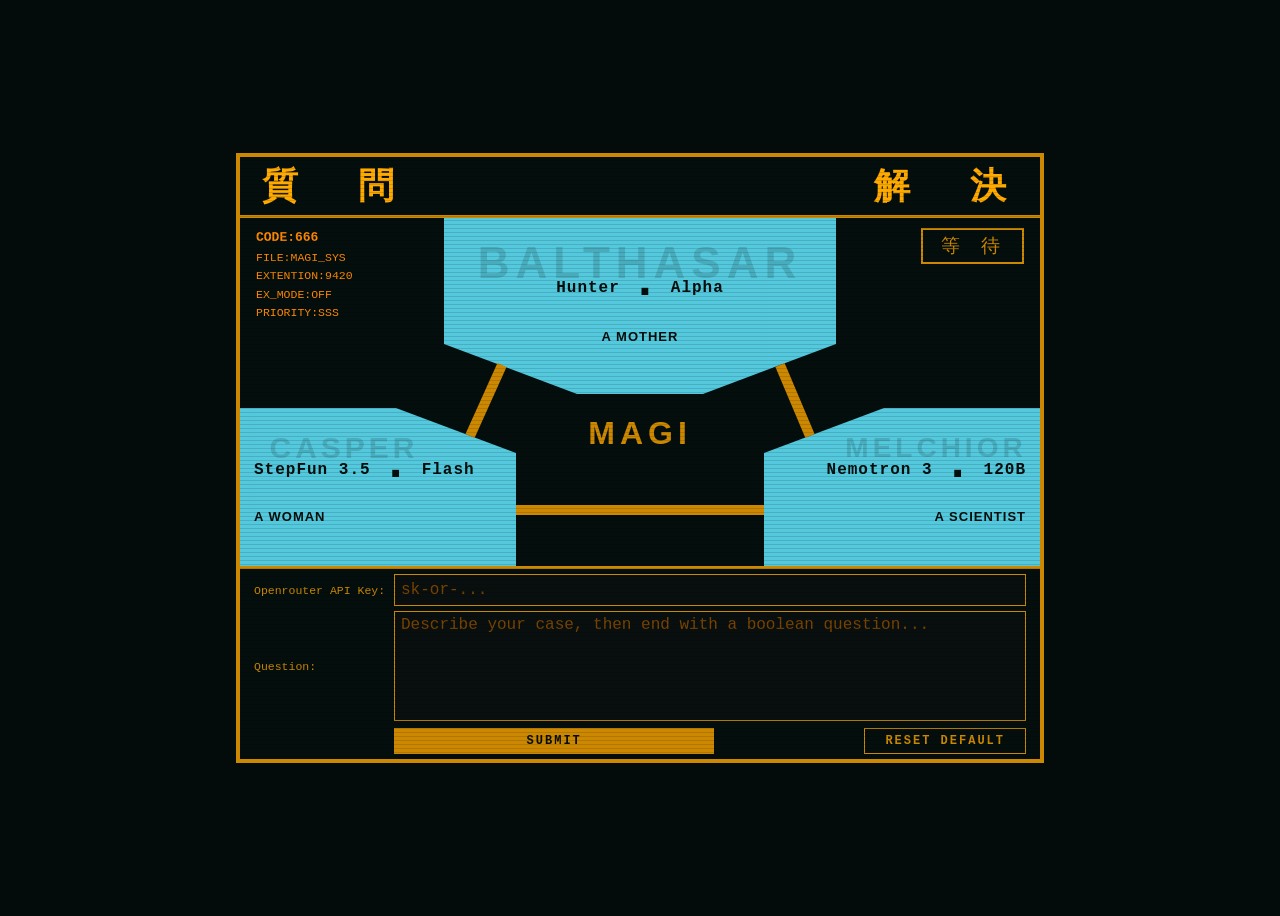
==== index.html @ 54adf0d4 "- rename to index.html" ====
<!DOCTYPE html>
<html lang="ja">
<head>
<meta charset="UTF-8">
<meta name="viewport" content="width=device-width, initial-scale=1">
<title>Evangelion MAGI System</title>
<link rel="stylesheet" href="style.css">
</head>
<body>

<div class="magi-frame">

  <div class="magi-scanline"></div>

  <!-- Header -->
  <div class="magi-header">
    <div class="header-kanji">質　問</div>
    <div class="header-kanji">解　決</div>
  </div>

  <!-- Content -->
  <div class="magi-content">

    <div class="sys-info">
      <div class="code-line">CODE:666</div>
      <div>FILE:MAGI_SYS</div>
      <div>EXTENTION:9420</div>
      <div>EX_MODE:OFF</div>
      <div>PRIORITY:SSS</div>
    </div>

    <div class="joho">等 待</div>

    <svg class="panels-svg"
        viewBox="0 0 800 348"
         xmlns="http://www.w3.org/2000/svg">

      <polygon id="panel-top"
        points="204,0 596,0 596,126 463,176 337,176 204,126"
        fill="#54C8DC" style="cursor:pointer;" onclick="openPanelConfig('top')"/>
      <text x="400" y="48"
        text-anchor="middle" dominant-baseline="middle"
        fill="rgba(4,14,12,0.15)" font-size="44" font-weight="900"
        font-family="Arial Black, Impact, Arial, sans-serif" pointer-events="none"
        letter-spacing="6">BALTHASAR</text>
      <text id="panel-top-model-label" x="400" y="70"
        text-anchor="middle" dominant-baseline="middle"
        fill="#040E0C" font-size="16" font-weight="bold"
        font-family="'Courier New', monospace" pointer-events="none"
        letter-spacing="1">—</text>
      <text id="panel-top-role-label" x="400" y="120"
        text-anchor="middle" dominant-baseline="middle"
        fill="#040E0C" font-size="13" font-weight="900"
        font-family="Arial Black, Impact, Arial, sans-serif" pointer-events="none"
        letter-spacing="1">A MOTHER</text>

      <!-- ── CASPER (bottom-left) ── -->
      <polygon id="panel-bottom-left"
        points="0,190 156,190 276,235 276,350 0,350"
        fill="#54C8DC" style="cursor:pointer;" onclick="openPanelConfig('left')"/>
      <text x="104" y="232"
        text-anchor="middle" dominant-baseline="middle"
        fill="rgba(4,14,12,0.15)" font-size="30" font-weight="900"
        font-family="Arial Black, Impact, Arial, sans-serif" pointer-events="none"
        letter-spacing="4">CASPER</text>
      <text id="panel-left-model-label" x="14" y="252"
        text-anchor="start" dominant-baseline="middle"
        fill="#040E0C" font-size="16" font-weight="bold"
        font-family="'CourierNew', monospace" pointer-events="none"
        letter-spacing="1">—</text>
      <text id="panel-left-role-label" x="14" y="300"
        text-anchor="start" dominant-baseline="middle"
        fill="#040E0C" font-size="13" font-weight="900"
        font-family="Arial Black, Impact, Arial, sans-serif" pointer-events="none"
        letter-spacing="1">A WOMAN</text>

      <!-- ── MELCHIOR (bottom-right) ── -->
      <polygon id="panel-bottom-right"
        points="524,235 644,190 800,190 800,350 524,350"
        fill="#54C8DC" style="cursor:pointer;" onclick="openPanelConfig('right')"/>
      <text x="696" y="232"
        text-anchor="middle" dominant-baseline="middle"
        fill="rgba(4,14,12,0.15)" font-size="28" font-weight="900"
        font-family="Arial Black, Impact, Arial, sans-serif" pointer-events="none"
        letter-spacing="4">MELCHIOR</text>
      <text id="panel-right-model-label" x="786" y="252"
        text-anchor="end" dominant-baseline="middle"
        fill="#040E0C" font-size="16" font-weight="bold"
        font-family="'Courier New', monospace" pointer-events="none"
        letter-spacing="1">—</text>
      <text id="panel-right-role-label" x="786" y="300"
        text-anchor="end" dominant-baseline="middle"
        fill="#040E0C" font-size="13" font-weight="900"
        font-family="Arial Black, Impact, Arial, sans-serif" pointer-events="none"
        letter-spacing="1">A SCIENTIST</text>
      <!-- ══ 3 CONNECTOR LINES — one per panel pair ══ -->
      <!-- BALTHASAR ↔ CASPER -->
      <line x1="262" y1="147" x2="230" y2="218" stroke="#CC8800" stroke-width="10" stroke-linecap="butt"></line>
      <!-- BALTHASAR ↔ MELCHIOR  -->
      <line x1="540" y1="147" x2="570" y2="218" stroke="#CC8800" stroke-width="10" stroke-linecap="butt"></line>
      <!-- CASPER ↔ MELCHIOR -->
      <line x1="276" y1="292" x2="524" y2="292"stroke="#CC8800" stroke-width="10" stroke-linecap="butt"/>

      <!-- ── MAGI label at centroid of all 6 endpoints → (400, 218) ── -->
      <rect x="356" y="208"width="88" height="20" fill="#040E0C"/>
      <text x="400" y="218"
        text-anchor="middle" dominant-baseline="middle"
        fill="#CC8800"
        font-size="32" font-weight="900"
        font-family="Arial Black, Impact, Arial, sans-serif"
        letter-spacing="5">MAGI</text>

    </svg>

  </div><!-- /content -->

  <!-- Footer -->
  <div class="magi-footer">
    <div class="footer-row">
      <span class="footer-label">Openrouter API Key:</span>
      <input id="openrouter_api_key" class="question-input" type="password" placeholder="sk-or-..."/>
    </div>
    <div class="footer-row">
      <span class="footer-label">Question:</span>
      <textarea id="question" class="question-textarea" rows="5" placeholder="Describe your case, then end with a boolean question..."></textarea>
    </div>
    <div style="display:flex; gap:10px;">
      <button id="submit-btn" class="submit-btn" style="flex:1;">SUBMIT</button>
      <button id="reset-btn" class="submit-btn" style="background:#040E0C; color:#CC8800; border:1px solid #CC8800; flex:0 0 auto;">RESET DEFAULT</button>
    </div>
    <button id="report-btn" class="submit-btn"style="display:none; background:#040E0C; color:#CC8800; margin-top:0;">VIEW REPORT</button>
  </div>

</div>

<!-- MAGI Panel Config Modal -->
<div class="magi-overlay" id="panel-config-overlay">
  <div class="magi-alert" id="panel-config-modal" style="width:460px;">
    <div class="magi-alert-scanline"></div>
    <div class="magi-alert-header">
      <span class="magi-alert-title" id="panel-config-title">// PANEL CONFIG</span>
      <span class="magi-alert-code" id="panel-config-code">MAGI_SYS</span>
    </div>
    <div style="padding:16px 20px 10px; display:flex; flex-direction:column; gap:12px;">

      <div style="display:flex; flex-direction:column; gap:4px;">
        <label style="color:#CC8800; font-size:10px; letter-spacing:3px; font-family:'Courier New',monospace;">AI MODEL</label>
        <select id="panel-config-model" style="
          background:#080F0E; border:1px solid #CC8800; color:#FFAA00;
          font-size:13px; font-family:'Courier New',monospace;
          padding:4px 8px; outline:none; width:100%; cursor:pointer;
"></select>
      </div>

      <div style="display:flex; flex-direction:column; gap:4px;">
        <label style="color:#CC8800; font-size:10px; letter-spacing:3px; font-family:'Courier New',monospace;">ROLE <span style="color:#7A4400; letter-spacing:1px;">— "You are [role]..."</span></label>
        <input id="panel-config-role" type="text" style="
          background:#080F0E; border:1px solid #CC8800; color:#FFAA00;
          font-size:13px; font-family:'Courier New',monospace;
          padding:4px 8px; outline:none; width:100%;
" placeholder="e.g. accountant"/>
      </div>

      <div style="display:flex; flex-direction:column; gap:4px;">
        <label style="color:#CC8800; font-size:10px; letter-spacing:3px; font-family:'Courier New',monospace;">GOALS <span style="color:#7A4400; letter-spacing:1px;">— "Your goals are [goals]..."</span></label>
        <textarea id="panel-config-goals" style="
          background:#080F0E; border:1px solid #CC8800; color:#FFAA00;
          font-size:13px; font-family:'Courier New',monospace;
          padding:4px 8px; outline:none; width:100%; resize:none;
          min-height:72px;
        " placeholder="e.g. maximize profit while minimizing risk"></textarea>
      </div>

    </div>
    <div class="magi-alert-footer" style="gap:10px;">
      <button class="magi-alert-btn" id="panel-config-cancel" style="background:#040E0C; color:#CC8800; border:1px solid #CC8800;">CANCEL</button>
      <button class="magi-alert-btn" id="panel-config-save">SAVE</button>
    </div>
  </div>
</div>

<!-- MAGI Custom Alert Modal -->
<div class="magi-overlay" id="magi-overlay">
  <div class="magi-alert" id="magi-alert">
    <div class="magi-alert-scanline"></div>
    <div class="magi-alert-header">
      <span class="magi-alert-title">//SYSTEM ALERT</span>
      <span class="magi-alert-code">ERR:MAGI_SYS</span>
    </div>
    <div class="magi-alert-body" id="magi-alert-msg">Message here.</div>
    <div class="magi-alert-footer">
      <button class="magi-alert-btn" id="magi-alert-ok">CONFIRM</button>
    </div>
  </div>
</div>

<!-- MAGI Report Modal -->
<div class="magi-overlay" id="report-overlay">
  <div class="magi-report">
    <div class="magi-alert-scanline"></div>
    <div class="magi-report-header">
      <span class="magi-alert-title">// DELIBERATION REPORT</span>
      <span class="magi-alert-code" id="report-verdict-code">MAGI_SYS</span>
    </div>
    <div class="magi-report-body" id="report-body"></div>
    <div class="magi-alert-footer">
      <button class="magi-alert-btn" id="report-close-btn">CLOSE</button>
    </div>
  </div>
</div>

<script src="script.js"></script>
</body>
</html>
---- style.css ----
|D:\eva_magi\style.css
*, *::before, *::after { margin:0; padding:0; box-sizing:border-box; }

body {
  background: #030C0A;
  display: flex;
  align-items: center;
  justify-content: center;
  min-height: 100vh;
  font-family: 'Courier New', monospace;
}

/* ── Outer frame ── */
.magi-frame {
  width: 800px;
  background: #040E0C;
  border: 4px solid #CC8800;
  box-sizing: content-box;
  position: relative;
  display: flex;
  flex-direction: column;
}

/* ── Header ── */
.magi-header {
  height: 58px;
  border-bottom: 3px solid #CC8800;
  display: flex;
  align-items: center;
  justify-content: space-between;
  padding: 0 22px;
  flex-shrink: 0;
}
.header-kanji {
  font-size: 36px;
  font-weight: 900;
  color: #FFAA00;
  letter-spacing: 12px;
  font-family: 'MS Gothic','Yu Gothic','Hiragino Kaku Gothic Pro','Noto Sans JP',sans-serif;
}

/* ── Content: 800 × 348 ── */
.magi-content {
  width: 800px;
  height: 348px;
  position: relative;
  overflow: hidden;
  flex-shrink: 0;
}

/* ── System info ── */
.sys-info {
  position: absolute;
  top: 10px; left: 16px;
  color: #FF8800;
  font-size: 11.5px;
  line-height: 1.6;
  z-index: 30;
  pointer-events: none;
  font-family: 'Courier New', monospace;
}
.sys-info .code-line { font-size: 13px; font-weight: bold; }

/* ── 情報 box ── */
.joho {
  position: absolute;
  top: 10px; right: 16px;
  border: 2px solid #CC8800;
  color: #CC8800;
  font-size: 19px;
  letter-spacing: 8px;
  padding: 3px 14px 3px 18px;
  z-index: 30;
  font-family: 'MS Gothic','Yu Gothic','Hiragino Kaku Gothic Pro','Noto Sans JP',sans-serif;
}

/* ── Full-content SVG for panels + connector ── */
.panels-svg {
  position: absolute;
  inset: 0;
  width: 800px;
  height: 348px;
}

/* ── Footer ── */
.magi-footer {
  border-top: 3px solid #CC8800;
  display: flex;
  flex-direction: column;
  justify-content: center;
  padding: 5px 14px;
  gap: 5px;
  flex-shrink: 0;
  background: #040E0C;
}
.footer-row {
  display: flex;
  align-items: center;
}
.footer-label {
  color: #CC8800;
  font-size: 11.5px;
  white-space: nowrap;
  font-family: 'Courier New', monospace;
  width: 140px;
  flex-shrink: 0;
}
.question-input {
  background: #080F0E;
  border: 1px solid #CC8800;
  color: #CC8800;
  font-size: 16px;
  padding: 2px 6px;
  font-family: 'Courier New', monospace;
  flex: 1;
  height: 26px;
  outline: none;
  resize: none;
}
.question-textarea {
  background: #080F0E;
  border: 1px solid #CC8800;
  color: #CC8800;
  font-size: 16px;
  padding: 4px 6px;
  font-family: 'Courier New', monospace;
  flex: 1;
  min-height: 100px;
  outline: none;
  resize: none;
}
.question-input::placeholder,
.question-textarea::placeholder {
  color: #7A4400;
}
.submit-btn {
  background: #CC8800;
  color: #040E0C;
  border: 1px solid #CC8800;
  font-family: 'Courier New', monospace;
  font-size: 12px;
  font-weight: bold;
  padding: 5px 20px;
  cursor: pointer;
  letter-spacing: 2px;
  margin-left: 140px;
  margin-top: 2px;
}
.submit-btn:hover { background: #CC8800; }
.submit-btn:active {
  background: #7A4400;
  color: #FFAA00;
  box-shadow: inset 0 2px 6px rgba(0,0,0,0.5);
}
.panel-input {
  background: rgba(4,14,12,0.75);
  border: 1px solid #CC8800;
  color: #FFAA00;
  font-size: 16px;
  font-family: 'Courier New', monospace;
  text-align: center;
  outline: none;
  padding: 1px 4px;
  width: 160px;
}
.panel-select {
  background: transparent;
  border: none;
  color: #000;
  font-size: 16px;
  font-weight: 900;
  font-family: 'Arial Black', Impact, Arial, sans-serif;
  text-align: center;
  outline: none;
  padding: 2px 2px;
  width: 100%;
  cursor: pointer;
  appearance: none;
  -webkit-appearance: none;
  letter-spacing: 0.5px;
}
.panel-select option {
  background: #040E0C;
  color: #FFAA00;
  font-weight: bold;
  font-size: 12px;
}

/* ── Custom MAGI Alert Modal ── */
.magi-overlay {
  display: none;
  position: fixed;
  inset: 0;
  background: rgba(3,12,10,0.82);
  z-index: 9000;
  align-items: center;
  justify-content: center;
}
.magi-overlay.active { display: flex; }

.magi-alert {
  background: #040E0C;
  border: 3px solid #CC8800;
  width: 420px;
  display: flex;
  flex-direction: column;
  position: relative;
  animation: alertAppear 0.12s ease-out;
}
@keyframes alertAppear {
  from { opacity: 0; transform: scaleY(0.85); }
  to   { opacity: 1; transform: scaleY(1); }
}
.magi-alert-header {
  border-bottom: 2px solid #CC8800;
  padding: 6px 14px;
  display: flex;
  align-items: center;
  justify-content: space-between;
}
.magi-alert-title {
  color: #FFAA00;
  font-size: 13px;
  font-weight: bold;
  letter-spacing: 4px;
  font-family: 'Courier New', monospace;
}
.magi-alert-code {
  color: #7A4400;
  font-size: 10px;
  font-family: 'Courier New', monospace;
  letter-spacing: 1px;
}
.magi-alert-body {
  padding: 18px 20px 14px;
  color: #FF8800;
  font-size: 12.5px;
  font-family: 'Courier New', monospace;
  line-height: 1.7;
  border-bottom: 2px solid #CC8800;
  min-height: 60px;
}
.magi-alert-body::before {
  content: '> ';
  color: #CC8800;
}
.magi-alert-footer {
  padding: 8px 14px;
  display: flex;
  justify-content: flex-end;
}
.magi-alert-btn {
  background: #CC8800;
  color: #040E0C;
  border: none;
  font-family: 'Courier New', monospace;
  font-size: 11px;
  font-weight: bold;
  padding: 4px 22px;
  cursor: pointer;
  letter-spacing: 3px;
}
.magi-alert-btn:active {
  background: #7A4400;
  color: #FFAA00;
}
/* ── Full UI scanline overlay ── */
.magi-scanline {
  position: absolute;
  inset: 0;
  background: repeating-linear-gradient(
    to bottom,
    transparent 0px,
    transparent 3px,
    rgba(0,0,0,0.13) 3px,
    rgba(0,0,0,0.13) 4px
  );
  pointer-events: none;
  z-index: 100;
}

.magi-alert-scanline {
  position: absolute;
  inset: 0;
  background: repeating-linear-gradient(
    to bottom,
    transparent 0px,
    transparent 3px,
    rgba(0,0,0,0.08) 3px,
    rgba(0,0,0,0.08) 4px
  );
  pointer-events: none;
}
/* ── Report Modal ── */
.magi-report {
  background: #040E0C;
  border: 3px solid #CC8800;
  width: 680px;
  max-height: 80vh;
  display: flex;
  flex-direction: column;
  position: relative;
  animation: alertAppear 0.12s ease-out;
}
.magi-report-header {
  border-bottom: 2px solid #CC8800;
  padding: 6px 14px;
  display: flex;
  align-items: center;
  justify-content: space-between;
  flex-shrink: 0;
}
.magi-report-body {
  overflow-y: auto;
  padding: 16px 20px;
  flex: 1;
  scrollbar-width: thin;
  scrollbar-color: #CC8800 #040E0C;
}
.magi-report-body::-webkit-scrollbar { width: 6px; }
.magi-report-body::-webkit-scrollbar-track { background: #040E0C; }
.magi-report-body::-webkit-scrollbar-thumb { background: #CC8800; }

.report-entry {
  margin-bottom: 22px;
  border-left: 3px solid #CC8800;
  padding-left: 14px;
}
.report-entry-header {
  display: flex;
  align-items: baseline;
  gap: 10px;
  margin-bottom: 8px;
}
.report-model-name {
  font-size: 12px;
  font-weight: bold;
  color: #FFAA00;
  letter-spacing: 2px;
  font-family: 'Courier New', monospace;
}
.report-role {
  font-size: 10px;
  color: #FFAA00;
  letter-spacing: 1px;
  font-family: 'Courier New', monospace;
}
.report-verdict {
  font-size: 11px;
  font-weight: bold;
  letter-spacing: 3px;
  font-family: 'Courier New', monospace;
  padding: 1px 8px;
  border: 1px solid;
}
.report-verdict.yes { color: #00cc66; border-color: #00cc66; }
.report-verdict.no  { color: #ff3333; border-color: #ff3333; }
.report-verdict.unk { color: #999;    border-color: #999; }

.report-section-label {
  font-size: 9.5px;
  color: #CC8800;
  letter-spacing: 2px;
  font-family: 'Courier New', monospace;
  margin-bottom: 4px;
  margin-top: 10px;
}
.report-text {
  font-size: 11px;
  color: #FF8800;
  font-family: 'Courier New', monospace;
  line-height: 1.7;
  white-space: pre-wrap;
  word-break: break-word;
}
.report-text.reasoning {
  color: #CC8833;
}
.report-divider {
  border: none;
  border-top: 1px solid #2A1A00;
  margin: 4px 0 18px;
}
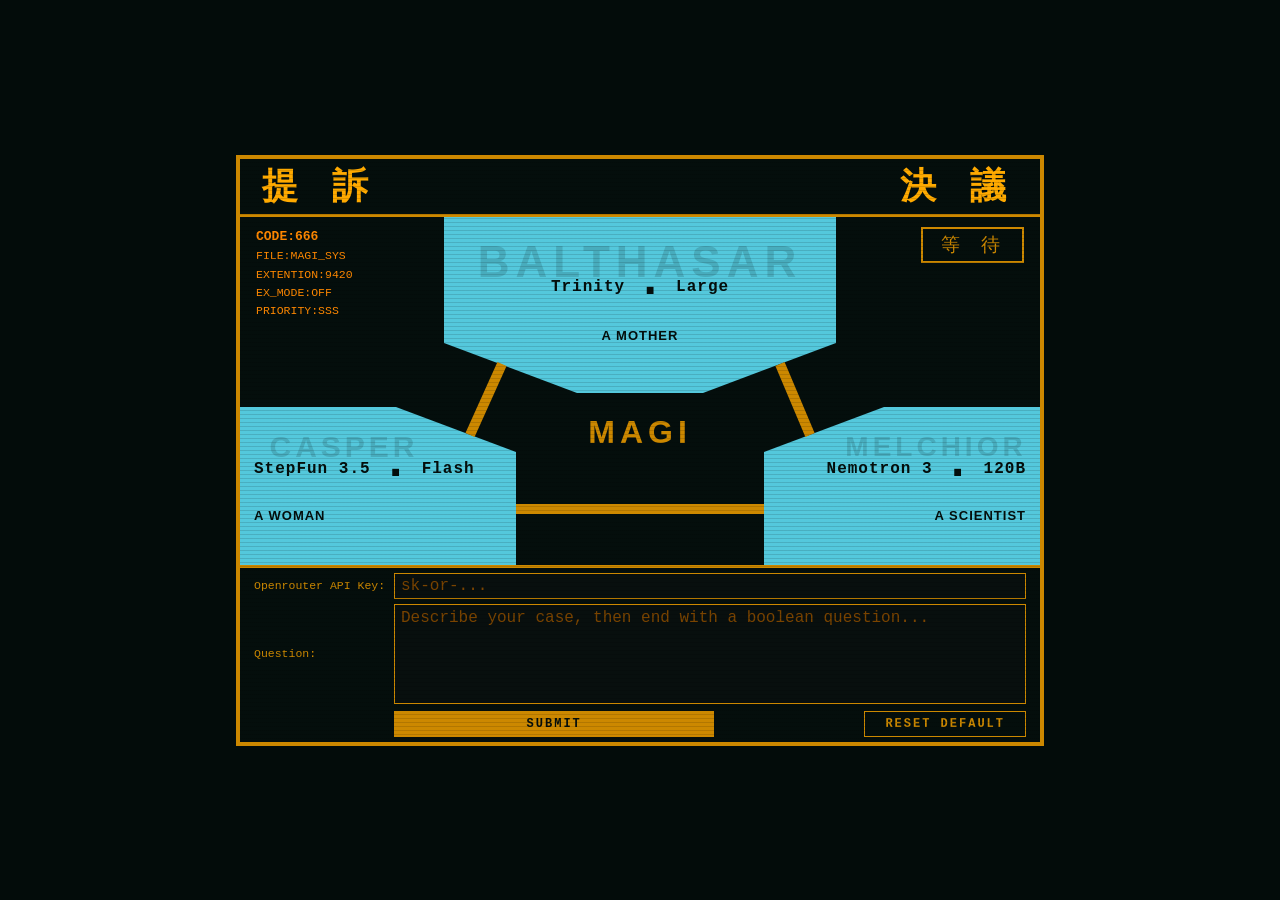
==== commit 12af813b: "Update text" ====
--- a/index.html
+++ b/index.html
@@ -14,8 +14,8 @@
 
   <!-- Header -->
   <div class="magi-header">
-    <div class="header-kanji">質　問</div>
-    <div class="header-kanji">解　決</div>
+    <div class="header-kanji">提  訴</div>
+    <div class="header-kanji">決  議</div>
   </div>
 
   <!-- Content -->
@@ -66,7 +66,7 @@
       <text id="panel-left-model-label" x="14" y="252"
         text-anchor="start" dominant-baseline="middle"
         fill="#040E0C" font-size="16" font-weight="bold"
-        font-family="'CourierNew', monospace" pointer-events="none"
+        font-family="'Courier New', monospace" pointer-events="none"
         letter-spacing="1">—</text>
       <text id="panel-left-role-label" x="14" y="300"
         text-anchor="start" dominant-baseline="middle"
@@ -119,6 +119,10 @@
     <div class="footer-row">
       <span class="footer-label">Openrouter API Key:</span>
       <input id="openrouter_api_key" class="question-input" type="password" placeholder="sk-or-..."/>
+      <!--
+      Persistent key example:
+      <input id="openrouter_api_key" class="question-input" type="hidden" value="sk-or-{your_key}"/>
+      -->
     </div>
     <div class="footer-row">
       <span class="footer-label">Question:</span>
@@ -137,7 +141,7 @@
 <div class="magi-overlay" id="panel-config-overlay">
   <div class="magi-alert" id="panel-config-modal" style="width:460px;">
     <div class="magi-alert-scanline"></div>
-    <div class="magi-alert-header">
+    <div class="magi-alert-header" style="padding:6px 20px;">
       <span class="magi-alert-title" id="panel-config-title">// PANEL CONFIG</span>
       <span class="magi-alert-code" id="panel-config-code">MAGI_SYS</span>
     </div>
@@ -145,11 +149,18 @@
 
       <div style="display:flex; flex-direction:column; gap:4px;">
         <label style="color:#CC8800; font-size:10px; letter-spacing:3px; font-family:'Courier New',monospace;">AI MODEL</label>
-        <select id="panel-config-model" style="
-          background:#080F0E; border:1px solid #CC8800; color:#FFAA00;
-          font-size:13px; font-family:'Courier New',monospace;
-          padding:4px 8px; outline:none; width:100%; cursor:pointer;
-"></select>
+        <div style="position:relative; width:100%;">
+          <select id="panel-config-model" style="
+            background:#080F0E; border:1px solid #CC8800; color:#FFAA00;
+            font-size:13px; font-family:'Courier New',monospace;
+            padding:4px 28px 4px 8px; outline:none; width:100%; cursor:pointer;
+            appearance:none; -webkit-appearance:none;
+          "></select>
+          <span style="
+            position:absolute; right:8px; top:50%; transform:translateY(-50%);
+            color:#CC8800; font-size:10px; pointer-events:none; line-height:1;
+          ">▼</span>
+        </div>
       </div>
 
       <div style="display:flex; flex-direction:column; gap:4px;">
@@ -157,8 +168,8 @@
         <input id="panel-config-role" type="text" style="
           background:#080F0E; border:1px solid #CC8800; color:#FFAA00;
           font-size:13px; font-family:'Courier New',monospace;
-          padding:4px 8px; outline:none; width:100%;
-" placeholder="e.g. accountant"/>
+          padding:4px 8px; outline:none; width:100%; box-sizing:border-box;
+        " placeholder="e.g. accountant"/>
       </div>
 
       <div style="display:flex; flex-direction:column; gap:4px;">
@@ -167,14 +178,30 @@
           background:#080F0E; border:1px solid #CC8800; color:#FFAA00;
           font-size:13px; font-family:'Courier New',monospace;
           padding:4px 8px; outline:none; width:100%; resize:none;
-          min-height:72px;
+          min-height:72px; box-sizing:border-box;
         " placeholder="e.g. maximize profit while minimizing risk"></textarea>
       </div>
 
     </div>
-    <div class="magi-alert-footer" style="gap:10px;">
+    <div class="magi-alert-footer" style="gap:10px; padding:8px 20px;">
       <button class="magi-alert-btn" id="panel-config-cancel" style="background:#040E0C; color:#CC8800; border:1px solid #CC8800;">CANCEL</button>
       <button class="magi-alert-btn" id="panel-config-save">SAVE</button>
+    </div>
+  </div>
+</div>
+
+<!-- MAGI Confirm Modal -->
+<div class="magi-overlay" id="magi-confirm-overlay">
+  <div class="magi-alert">
+    <div class="magi-alert-scanline"></div>
+    <div class="magi-alert-header">
+      <span class="magi-alert-title">// SYSTEM WARNING</span>
+      <span class="magi-alert-code">MAGI_SYS</span>
+    </div>
+    <div class="magi-alert-body">ALL PANEL CONFIGS WILL BE RESET TO DEFAULT. PROCEED?</div>
+    <div class="magi-alert-footer" style="gap:10px;">
+      <button class="magi-alert-btn" id="magi-confirm-no" style="background:#040E0C; color:#CC8800; border:1px solid #CC8800;">NEGATIVE</button>
+      <button class="magi-alert-btn" id="magi-confirm-yes">AFFIRMATIVE</button>
     </div>
   </div>
 </div>
--- a/style.css
+++ b/style.css
@@ -1,4 +1,3 @@
-|D:\eva_magi\style.css
 *, *::before, *::after { margin:0; padding:0; box-sizing:border-box; }
 
 body {
@@ -264,6 +263,7 @@
   background: #7A4400;
   color: #FFAA00;
 }
+
 /* ── Full UI scanline overlay ── */
 .magi-scanline {
   position: absolute;
@@ -381,3 +381,71 @@
   border-top: 1px solid #2A1A00;
   margin: 4px 0 18px;
 }
+
+/* ── Panel deliberation pulse ── */
+@keyframes panelPulse {
+  0%, 100% { fill: #54C8DC; }
+  50%       { fill: #FFAA00; }
+}
+.panel-pulsing {
+  animation: panelPulse 2s ease-in-out infinite;
+}
+
+
+/* ── Report error code block ── */
+.report-error-code {
+  display: flex;
+  align-items: baseline;
+  gap: 8px;
+  font-family: 'Courier New', monospace;
+  margin-bottom: 2px;
+}
+.report-error-status {
+  font-size: 22px;
+  font-weight: bold;
+  color: #ff3333;
+  letter-spacing: 2px;
+}
+.report-error-status-sep {
+  font-size: 11px;
+  color: #7A4400;
+}
+.report-error-status-desc {
+  font-size: 11px;
+  font-weight: bold;
+  color: #CC8800;
+  letter-spacing: 3px;
+}
+.report-error-msg {
+  color: #ff6666;
+  word-break: break-all;
+}
+
+/* ── Report error code block ── */
+.report-error-code {
+  display: flex;
+  align-items: baseline;
+  gap: 8px;
+  font-family: 'Courier New', monospace;
+  margin-bottom: 2px;
+}
+.report-error-status {
+  font-size: 22px;
+  font-weight: bold;
+  color: #ff3333;
+  letter-spacing: 2px;
+}
+.report-error-status-sep {
+  font-size: 11px;
+  color: #7A4400;
+}
+.report-error-status-desc {
+  font-size: 11px;
+  font-weight: bold;
+  color: #CC8800;
+  letter-spacing: 3px;
+}
+.report-error-msg {
+  color: #ff6666;
+  word-break: break-all;
+}
